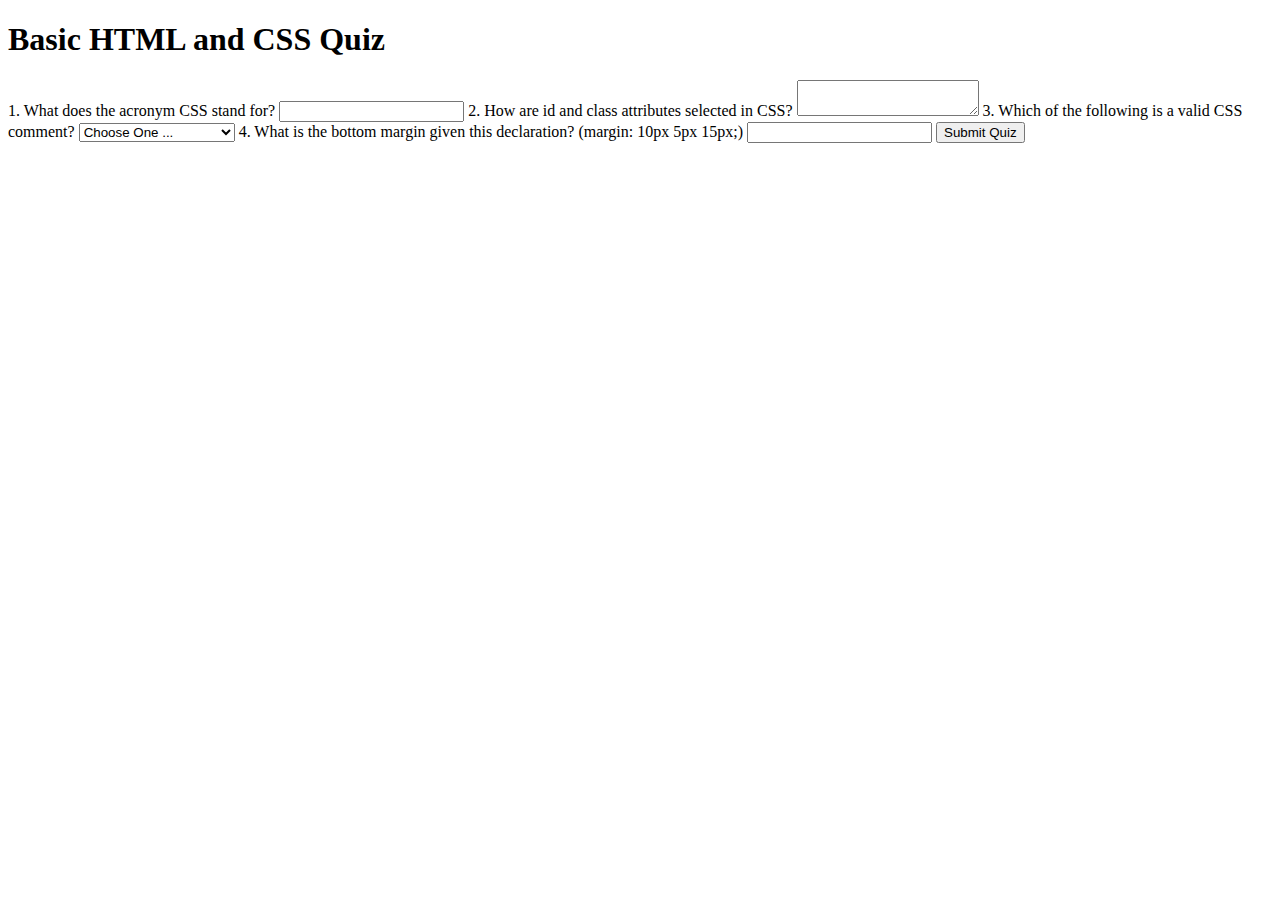
==== quiz.html @ 4f144499 "i" ====
<!DOCTYPE html>
<html lang="en">
<head>
    <meta charset="UTF-8">
    <meta name="viewport" content="width=device-width, initial-scale=1.0">
    <title>HTML and CSS Quiz</title>
    <link rel="stylesheet" href="quiz.css">
</head>
<body>

    <div class="quiz-container">
        <h1>Basic HTML and CSS Quiz</h1>
        <form>
            <label for="q1">1. What does the acronym CSS stand for?</label>
            <input type="text" name="q1" id="q1">

            <label for="q2">2. How are id and class attributes selected in CSS?</label>
            <textarea name="q2" id="q2"></textarea>

            <label for="q3">3. Which of the following is a valid CSS comment?</label>
            <select name="q3" id="q3">
                <option value="">Choose One ...</option>
                <option value="1">/* This is a comment */</option>
                <option value="2">// This is a comment</option>
                <option value="3"># This is a comment</option>
            </select>

            <label for="q4">4. What is the bottom margin given this declaration? (margin: 10px 5px 15px;)</label>
            <input type="number" name="q4" id="q4">

            <button type="submit">Submit Quiz</button>
        </form>
    </div>

</body>
</html>
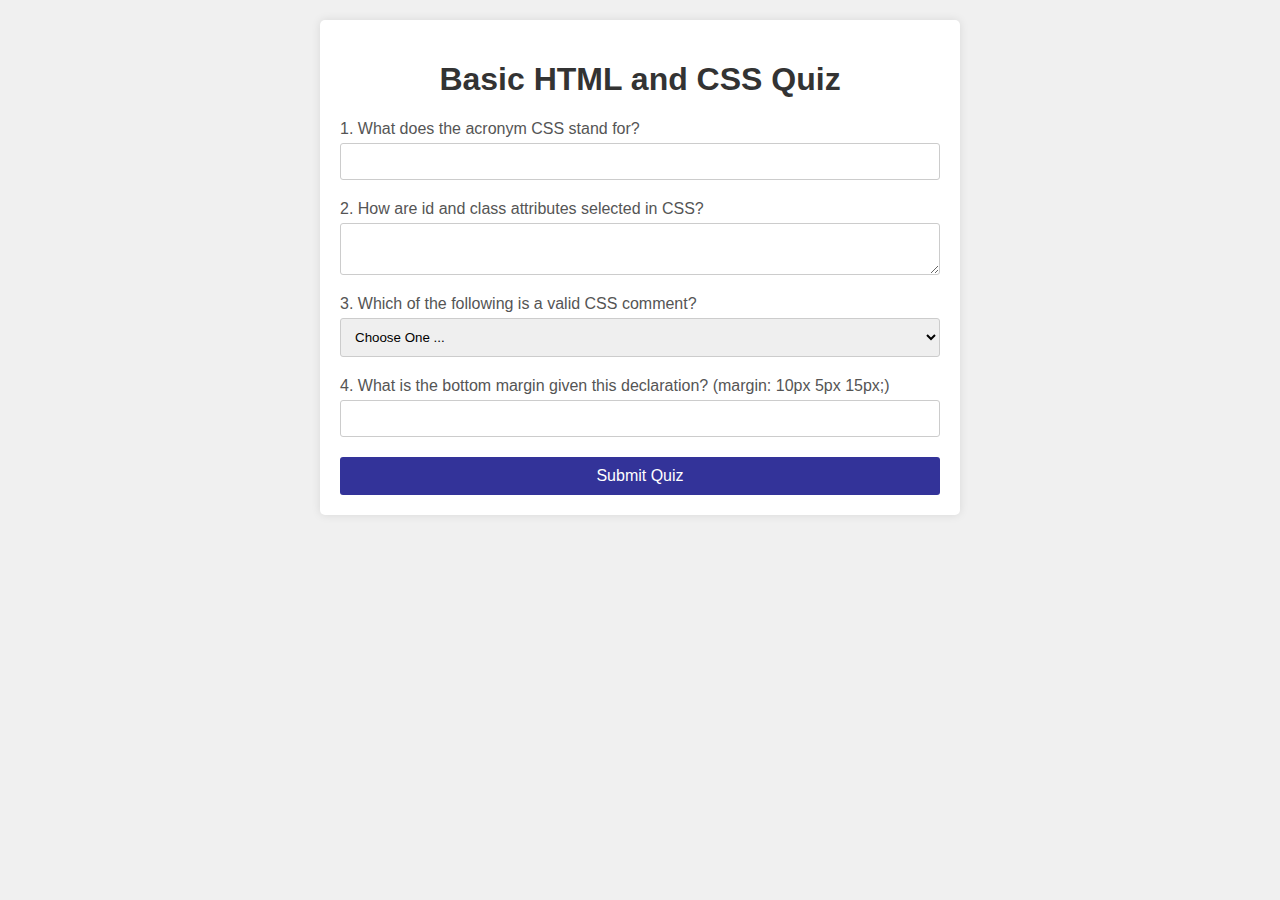
==== commit d82a3481: "hi" ====
--- a/quiz.html
+++ b/quiz.html
@@ -4,7 +4,54 @@
     <meta charset="UTF-8">
     <meta name="viewport" content="width=device-width, initial-scale=1.0">
     <title>HTML and CSS Quiz</title>
-    <link rel="stylesheet" href="quiz.css">
+    <style>
+        body {
+            font-family: Arial, sans-serif;
+            background-color: #f0f0f0;
+            margin: 0;
+            padding: 20px;
+        }
+        .quiz-container {
+            background-color: #ffffff;
+            padding: 20px;
+            border-radius: 5px;
+            box-shadow: 0 0 10px rgba(0, 0, 0, 0.1);
+            max-width: 600px;
+            margin: 0 auto;
+        }
+        h1 {
+            text-align: center;
+            color: #333333;
+        }
+        form {
+            display: flex;
+            flex-direction: column;
+        }
+        label {
+            margin-bottom: 5px;
+            color: #555555;
+        }
+        input[type="text"], input[type="number"], textarea, select {
+            margin-bottom: 20px;
+            padding: 10px;
+            border: 1px solid #cccccc;
+            border-radius: 3px;
+            width: 100%;
+            box-sizing: border-box;
+        }
+        button {
+            padding: 10px 15px;
+            border: none;
+            border-radius: 3px;
+            background-color: #333399;
+            color: #ffffff;
+            font-size: 16px;
+            cursor: pointer;
+        }
+        button:hover {
+            background-color: #4444aa;
+        }
+    </style>
 </head>
 <body>
 
@@ -35,3 +82,4 @@
 </body>
 </html>
 
+
